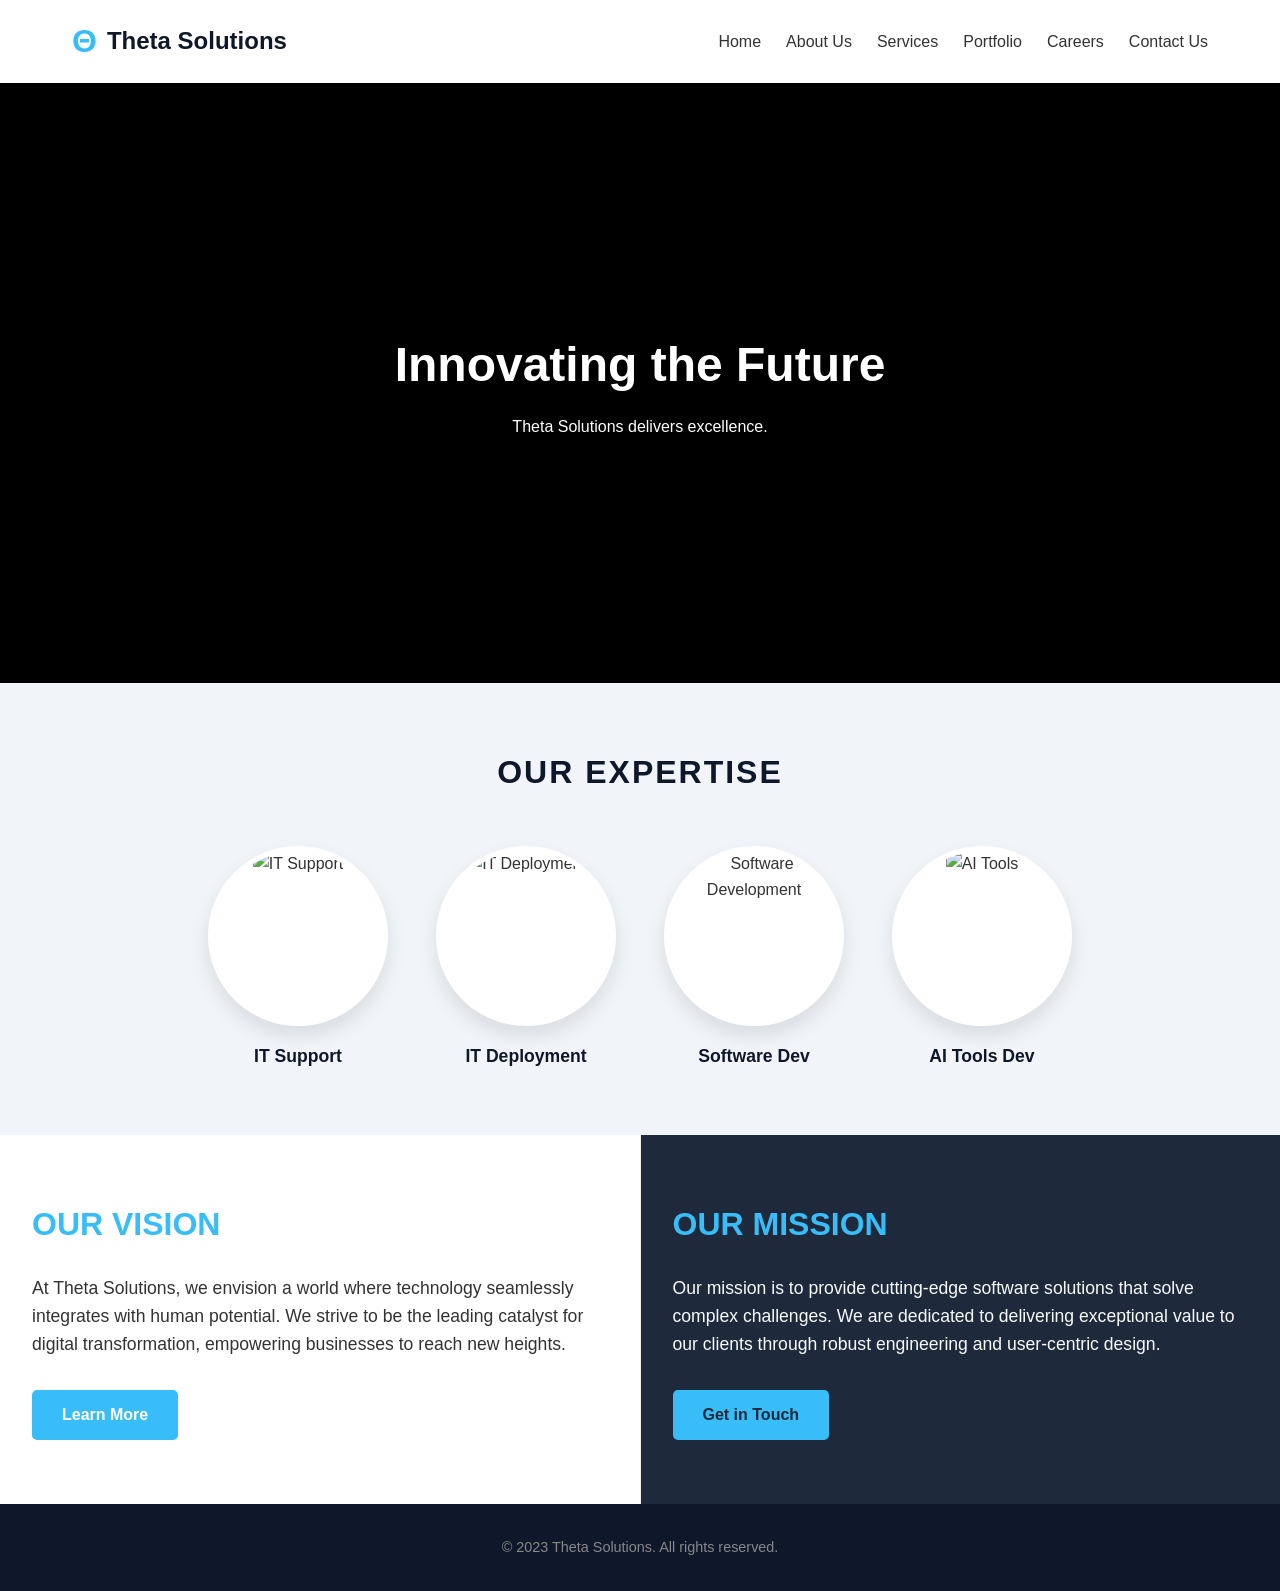
==== index.html @ bc85197d "Update index.html" ====
<!DOCTYPE html>
<html lang="en">
<head>
    <meta charset="UTF-8">
    <meta name="viewport" content="width=device-width, initial-scale=1.0">
    <title>Theta Solutions</title>
    <style>
        /* --- ALL STYLES ARE HERE --- */
        
        :root {
            --primary-color: #0f172a; /* Deep Navy */
            --accent-color: #38bdf8;  /* Cyan */
            --text-dark: #333333;
            --text-light: #f8fafc;
            --bg-light: #ffffff;
            --bg-dark: #1e293b;      /* Dark Background for Mission */
        }

        * { margin: 0; padding: 0; box-sizing: border-box; }

        body {
            font-family: 'Segoe UI', Tahoma, Geneva, Verdana, sans-serif;
            color: var(--text-dark);
            line-height: 1.6;
        }

        a { text-decoration: none; color: inherit; }
        ul { list-style: none; }

        /* --- HEADER --- */
        header {
            background-color: var(--bg-light);
            box-shadow: 0 2px 10px rgba(0,0,0,0.1);
            position: sticky;
            top: 0;
            z-index: 1000;
        }

        .header-container {
            max-width: 1200px;
            margin: 0 auto;
            padding: 1rem 2rem;
            display: flex;
            justify-content: space-between;
            align-items: center;
        }

        .brand-area {
            display: flex;
            align-items: center;
            gap: 10px;
        }

        .logo-icon {
            font-size: 2rem;
            color: var(--accent-color);
            font-weight: bold;
        }

        .company-name {
            font-size: 1.5rem;
            font-weight: 700;
            color: var(--primary-color);
        }

        nav ul { display: flex; gap: 25px; }
        nav a { font-size: 1rem; font-weight: 500; color: var(--text-dark); transition: color 0.3s; }
        nav a:hover { color: var(--accent-color); }

        /* --- SLIDER SECTION --- */
        .slider-container {
            position: relative;
            width: 100%;
            height: 600px;
            overflow: hidden;
            background-color: #000;
        }

        .slide {
            position: absolute;
            top: 0; left: 0;
            width: 100%; height: 100%;
            opacity: 0;
            transition: opacity 0.8s ease-in-out;
            background-size: cover;
            background-position: center;
        }

        .slide.active { opacity: 1; }

        .slide-overlay {
            position: absolute;
            top: 50%; left: 50%;
            transform: translate(-50%, -50%);
            text-align: center;
            color: white;
            text-shadow: 2px 2px 8px rgba(0,0,0,0.8);
            z-index: 10;
        }

        .slide-overlay h2 { font-size: 3rem; margin-bottom: 10px; }

        /* --- FOUR CIRCLES SECTION --- */
        .services-preview {
            background-color: #f1f5f9;
            padding: 4rem 2rem;
            text-align: center;
        }

        .services-preview h2 {
            font-size: 2rem;
            color: var(--primary-color);
            margin-bottom: 3rem;
            text-transform: uppercase;
            letter-spacing: 2px;
        }

        .circles-container {
            display: flex;
            justify-content: center;
            gap: 3rem;
            flex-wrap: wrap;
        }

        .circle-item {
            text-decoration: none;
            color: inherit;
            display: flex;
            flex-direction: column;
            align-items: center;
            transition: transform 0.3s ease;
        }

        .circle-item:hover { transform: translateY(-10px); }

        /* THE KEY TO CIRCLES: Border Radius 50% */
        .circle-visual {
            width: 180px;
            height: 180px;
            border-radius: 50%; /* Makes it a circle */
            overflow: hidden;    /* Hides square corners of image */
            background-color: #fff;
            box-shadow: 0 10px 20px rgba(0,0,0,0.1);
            margin-bottom: 1rem;
            border: 5px solid white;
            transition: border-color 0.3s;
        }

        .circle-item:hover .circle-visual {
            border-color: var(--accent-color);
        }

        .circle-visual img {
            width: 100%;
            height: 100%;
            object-fit: cover; /* Ensures image fills the circle nicely */
        }

        .circle-title {
            font-size: 1.1rem;
            font-weight: 700;
            color: var(--primary-color);
        }

        /* --- VISION & MISSION --- */
        .split-section { display: flex; flex-wrap: wrap; width: 100%; }

        .split-half {
            flex: 1;
            min-width: 350px;
            padding: 4rem 2rem;
            display: flex;
            flex-direction: column;
            justify-content: center;
        }

        .vision-section { 
            background-color: var(--bg-light); 
            color: var(--text-dark); 
            border-right: 1px solid #eee;
        }

        .mission-section { 
            background-color: var(--bg-dark); 
            color: var(--text-light); 
        }

        .section-title { 
            font-size: 2rem; 
            margin-bottom: 1.5rem; 
            color: var(--accent-color); 
            text-transform: uppercase; 
        }

        .section-content { 
            font-size: 1.1rem; 
            max-width: 600px; 
            margin-bottom: 2rem; 
        }

        .cta-button {
            display: inline-block; padding: 12px 30px;
            background-color: var(--accent-color); color: var(--bg-dark);
            font-weight: bold; border-radius: 5px; width: fit-content;
        }

        /* --- FOOTER --- */
        footer {
            background-color: #0f172a; color: #888;
            text-align: center; padding: 2rem;
            font-size: 0.9rem;
        }

        /* Mobile Fix */
        @media (max-width: 768px) {
            .header-container { flex-direction: column; gap: 1rem; }
            .slider-container { height: 400px; }
            .circles-container { gap: 2rem; }
            .circle-visual { width: 140px; height: 140px; }
        }
    </style>
</head>
<body>

    <!-- HEADER -->
    <header>
        <div class="header-container">
            <!-- Left: Name and Logo -->
            <div class="brand-area">
                <div class="logo-icon">Θ</div>
                <div class="company-name">Theta Solutions</div>
            </div>
            
            <!-- Menu -->
            <nav>
                <ul>
                    <li><a href="#">Home</a></li>
                    <li><a href="#">About Us</a></li>
                    <li><a href="#">Services</a></li>
                    <li><a href="#">Portfolio</a></li>
                    <li><a href="#">Careers</a></li>
                    <li><a href="#">Contact Us</a></li>
                </ul>
            </nav>
        </div>
    </header>

    <!-- MAIN CONTENT -->
    <main>
        
        <!-- 1. SLIDER (5 Images) -->
        <section class="slider-container" id="home-slider">
            <div class="slide-overlay">
                <h2>Innovating the Future</h2>
                <p>Theta Solutions delivers excellence.</p>
            </div>

            <!-- Slides -->
            <div class="slide active" style="background-image: url('https://picsum.photos/seed/tech1/1920/1080');"></div>
            <div class="slide" style="background-image: url('https://picsum.photos/seed/tech2/1920/1080');"></div>
            <div class="slide" style="background-image: url('https://picsum.photos/seed/tech3/1920/1080');"></div>
            <div class="slide" style="background-image: url('https://picsum.photos/seed/tech4/1920/1080');"></div>
            <div class="slide" style="background-image: url('https://picsum.photos/seed/tech5/1920/1080');"></div>
        </section>

        <!-- 2. FOUR CIRCLES SECTION -->
        <section class="services-preview">
            <h2>Our Expertise</h2>
            
            <div class="circles-container">
                
                <!-- Circle 1 -->
                <a href="#" class="circle-item">
                    <div class="circle-visual">
                        <img src="https://picsum.photos/seed/support/300/300" alt="IT Support">
                    </div>
                    <div class="circle-title">IT Support</div>
                </a>

                <!-- Circle 2 -->
                <a href="#" class="circle-item">
                    <div class="circle-visual">
                        <img src="https://picsum.photos/seed/server/300/300" alt="IT Deployment">
                    </div>
                    <div class="circle-title">IT Deployment</div>
                </a>

                <!-- Circle 3 -->
                <a href="#" class="circle-item">
                    <div class="circle-visual">
                        <img src="https://picsum.photos/seed/code/300/300" alt="Software Development">
                    </div>
                    <div class="circle-title">Software Dev</div>
                </a>

                <!-- Circle 4 -->
                <a href="#" class="circle-item">
                    <div class="circle-visual">
                        <img src="https://picsum.photos/seed/ai/300/300" alt="AI Tools">
                    </div>
                    <div class="circle-title">AI Tools Dev</div>
                </a>

            </div>
        </section>

        <!-- 3. VISION AND MISSION -->
        <section class="split-section">
            
            <!-- Left: Vision -->
            <div class="split-half vision-section">
                <h2 class="section-title">Our Vision</h2>
                <div class="section-content">
                    <p>At Theta Solutions, we envision a world where technology seamlessly integrates with human potential. We strive to be the leading catalyst for digital transformation, empowering businesses to reach new heights.</p>
                </div>
                <a href="#" class="cta-button" style="color: #fff;">Learn More</a>
            </div>

            <!-- Right: Mission (Dark) -->
            <div class="split-half mission-section">
                <h2 class="section-title">Our Mission</h2>
                <div class="section-content">
                    <p>Our mission is to provide cutting-edge software solutions that solve complex challenges. We are dedicated to delivering exceptional value to our clients through robust engineering and user-centric design.</p>
                </div>
                <a href="#" class="cta-button">Get in Touch</a>
            </div>

        </section>

    </main>

    <!-- FOOTER -->
    <footer>
        <p>&copy; 2023 Theta Solutions. All rights reserved.</p>
    </footer>

    <!-- JAVASCRIPT FOR SLIDER -->
    <script>
        document.addEventListener('DOMContentLoaded', function() {
            const slides = document.querySelectorAll('.slide');
            let currentSlide = 0;
            
            // Change every 2 seconds (2000 milliseconds)
            const slideInterval = 2000; 

            function nextSlide() {
                // Remove active class
                slides[currentSlide].classList.remove('active');
                
                // Go to next slide
                currentSlide = (currentSlide + 1) % slides.length;
                
                // Add active class
                slides[currentSlide].classList.add('active');
            }

            // Start the loop
            setInterval(nextSlide, slideInterval);
        });
    </script>

</body>
</html>
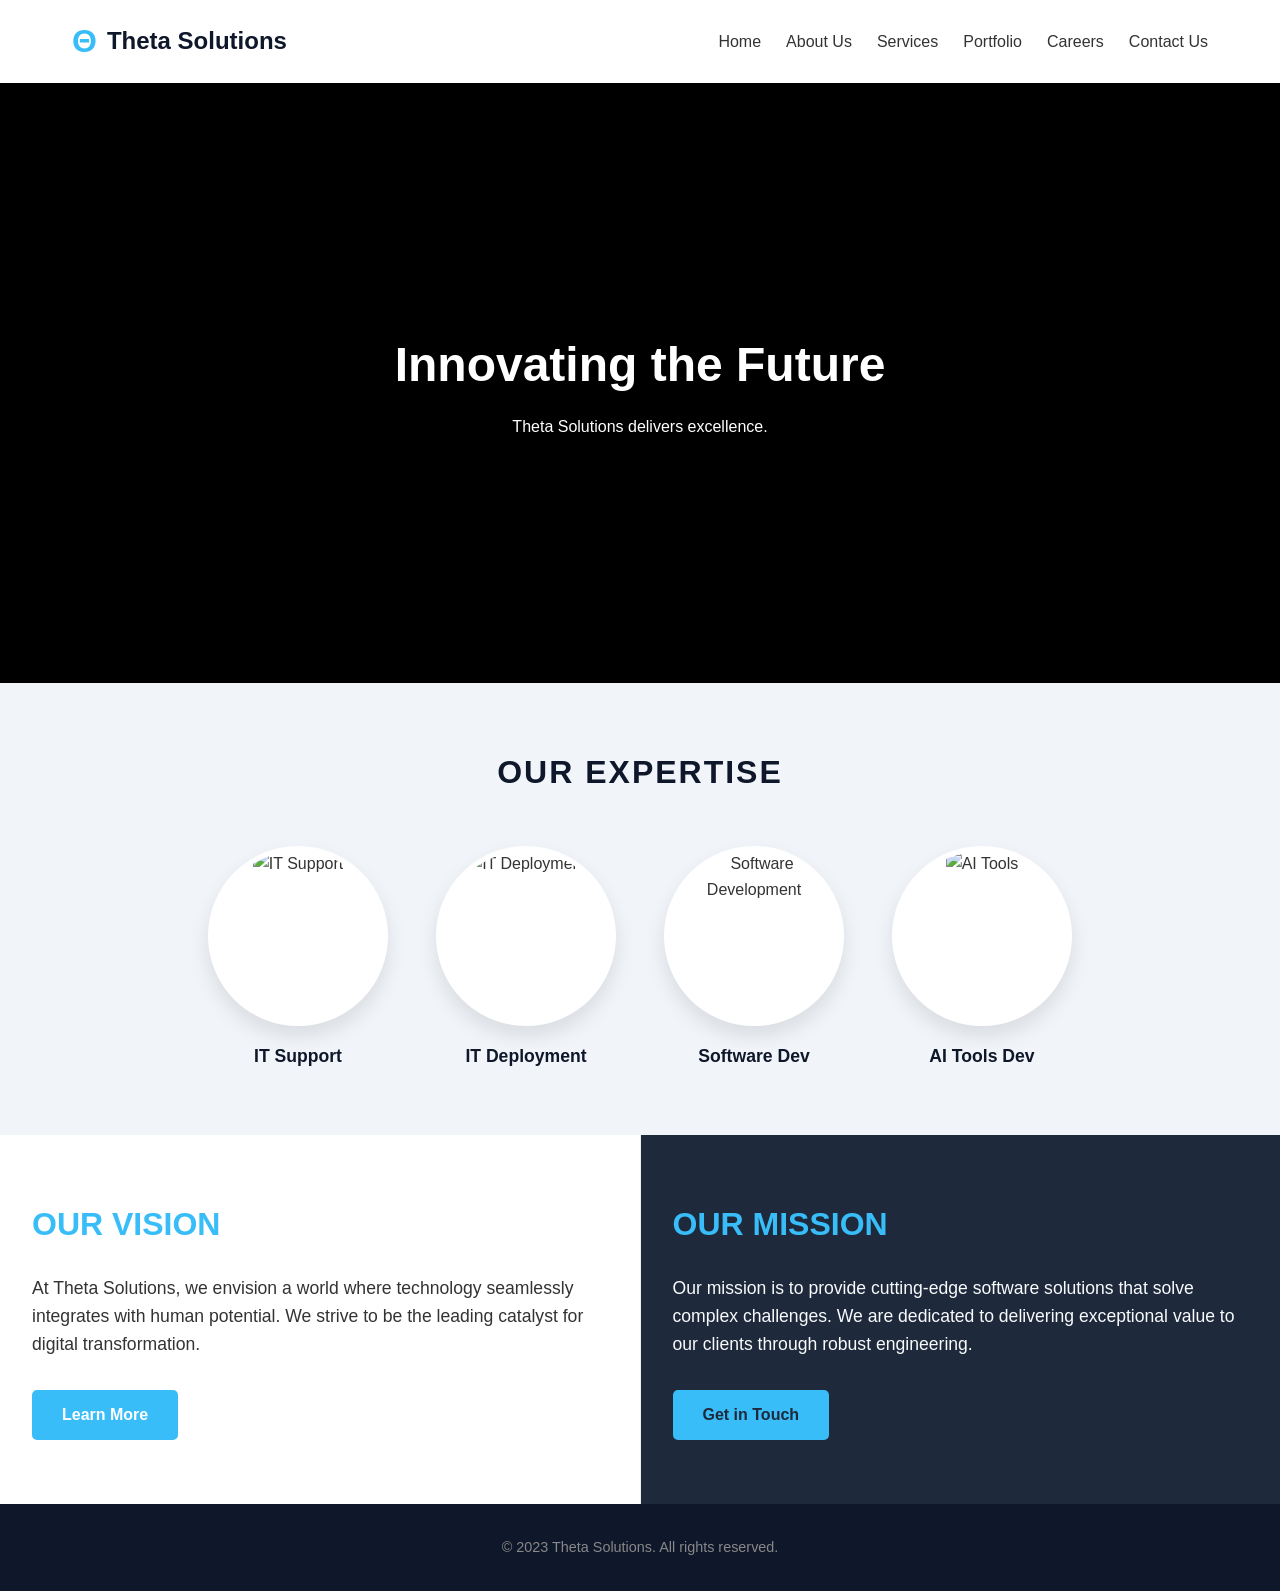
==== commit a969475c: "Refactor HTML structure and link external CSS/JS" ====
--- a/index.html
+++ b/index.html
@@ -4,234 +4,20 @@
     <meta charset="UTF-8">
     <meta name="viewport" content="width=device-width, initial-scale=1.0">
     <title>Theta Solutions</title>
-    <style>
-        /* --- ALL STYLES ARE HERE --- */
-        
-        :root {
-            --primary-color: #0f172a; /* Deep Navy */
-            --accent-color: #38bdf8;  /* Cyan */
-            --text-dark: #333333;
-            --text-light: #f8fafc;
-            --bg-light: #ffffff;
-            --bg-dark: #1e293b;      /* Dark Background for Mission */
-        }
-
-        * { margin: 0; padding: 0; box-sizing: border-box; }
-
-        body {
-            font-family: 'Segoe UI', Tahoma, Geneva, Verdana, sans-serif;
-            color: var(--text-dark);
-            line-height: 1.6;
-        }
-
-        a { text-decoration: none; color: inherit; }
-        ul { list-style: none; }
-
-        /* --- HEADER --- */
-        header {
-            background-color: var(--bg-light);
-            box-shadow: 0 2px 10px rgba(0,0,0,0.1);
-            position: sticky;
-            top: 0;
-            z-index: 1000;
-        }
-
-        .header-container {
-            max-width: 1200px;
-            margin: 0 auto;
-            padding: 1rem 2rem;
-            display: flex;
-            justify-content: space-between;
-            align-items: center;
-        }
-
-        .brand-area {
-            display: flex;
-            align-items: center;
-            gap: 10px;
-        }
-
-        .logo-icon {
-            font-size: 2rem;
-            color: var(--accent-color);
-            font-weight: bold;
-        }
-
-        .company-name {
-            font-size: 1.5rem;
-            font-weight: 700;
-            color: var(--primary-color);
-        }
-
-        nav ul { display: flex; gap: 25px; }
-        nav a { font-size: 1rem; font-weight: 500; color: var(--text-dark); transition: color 0.3s; }
-        nav a:hover { color: var(--accent-color); }
-
-        /* --- SLIDER SECTION --- */
-        .slider-container {
-            position: relative;
-            width: 100%;
-            height: 600px;
-            overflow: hidden;
-            background-color: #000;
-        }
-
-        .slide {
-            position: absolute;
-            top: 0; left: 0;
-            width: 100%; height: 100%;
-            opacity: 0;
-            transition: opacity 0.8s ease-in-out;
-            background-size: cover;
-            background-position: center;
-        }
-
-        .slide.active { opacity: 1; }
-
-        .slide-overlay {
-            position: absolute;
-            top: 50%; left: 50%;
-            transform: translate(-50%, -50%);
-            text-align: center;
-            color: white;
-            text-shadow: 2px 2px 8px rgba(0,0,0,0.8);
-            z-index: 10;
-        }
-
-        .slide-overlay h2 { font-size: 3rem; margin-bottom: 10px; }
-
-        /* --- FOUR CIRCLES SECTION --- */
-        .services-preview {
-            background-color: #f1f5f9;
-            padding: 4rem 2rem;
-            text-align: center;
-        }
-
-        .services-preview h2 {
-            font-size: 2rem;
-            color: var(--primary-color);
-            margin-bottom: 3rem;
-            text-transform: uppercase;
-            letter-spacing: 2px;
-        }
-
-        .circles-container {
-            display: flex;
-            justify-content: center;
-            gap: 3rem;
-            flex-wrap: wrap;
-        }
-
-        .circle-item {
-            text-decoration: none;
-            color: inherit;
-            display: flex;
-            flex-direction: column;
-            align-items: center;
-            transition: transform 0.3s ease;
-        }
-
-        .circle-item:hover { transform: translateY(-10px); }
-
-        /* THE KEY TO CIRCLES: Border Radius 50% */
-        .circle-visual {
-            width: 180px;
-            height: 180px;
-            border-radius: 50%; /* Makes it a circle */
-            overflow: hidden;    /* Hides square corners of image */
-            background-color: #fff;
-            box-shadow: 0 10px 20px rgba(0,0,0,0.1);
-            margin-bottom: 1rem;
-            border: 5px solid white;
-            transition: border-color 0.3s;
-        }
-
-        .circle-item:hover .circle-visual {
-            border-color: var(--accent-color);
-        }
-
-        .circle-visual img {
-            width: 100%;
-            height: 100%;
-            object-fit: cover; /* Ensures image fills the circle nicely */
-        }
-
-        .circle-title {
-            font-size: 1.1rem;
-            font-weight: 700;
-            color: var(--primary-color);
-        }
-
-        /* --- VISION & MISSION --- */
-        .split-section { display: flex; flex-wrap: wrap; width: 100%; }
-
-        .split-half {
-            flex: 1;
-            min-width: 350px;
-            padding: 4rem 2rem;
-            display: flex;
-            flex-direction: column;
-            justify-content: center;
-        }
-
-        .vision-section { 
-            background-color: var(--bg-light); 
-            color: var(--text-dark); 
-            border-right: 1px solid #eee;
-        }
-
-        .mission-section { 
-            background-color: var(--bg-dark); 
-            color: var(--text-light); 
-        }
-
-        .section-title { 
-            font-size: 2rem; 
-            margin-bottom: 1.5rem; 
-            color: var(--accent-color); 
-            text-transform: uppercase; 
-        }
-
-        .section-content { 
-            font-size: 1.1rem; 
-            max-width: 600px; 
-            margin-bottom: 2rem; 
-        }
-
-        .cta-button {
-            display: inline-block; padding: 12px 30px;
-            background-color: var(--accent-color); color: var(--bg-dark);
-            font-weight: bold; border-radius: 5px; width: fit-content;
-        }
-
-        /* --- FOOTER --- */
-        footer {
-            background-color: #0f172a; color: #888;
-            text-align: center; padding: 2rem;
-            font-size: 0.9rem;
-        }
-
-        /* Mobile Fix */
-        @media (max-width: 768px) {
-            .header-container { flex-direction: column; gap: 1rem; }
-            .slider-container { height: 400px; }
-            .circles-container { gap: 2rem; }
-            .circle-visual { width: 140px; height: 140px; }
-        }
-    </style>
+    
+    <!-- THIS LINKS TO YOUR MASTER CSS -->
+    <link rel="stylesheet" href="css/style.css">
 </head>
 <body>
 
     <!-- HEADER -->
     <header>
         <div class="header-container">
-            <!-- Left: Name and Logo -->
             <div class="brand-area">
                 <div class="logo-icon">Θ</div>
                 <div class="company-name">Theta Solutions</div>
             </div>
             
-            <!-- Menu -->
             <nav>
                 <ul>
                     <li><a href="#">Home</a></li>
@@ -248,14 +34,13 @@
     <!-- MAIN CONTENT -->
     <main>
         
-        <!-- 1. SLIDER (5 Images) -->
+        <!-- 1. SLIDER -->
         <section class="slider-container" id="home-slider">
             <div class="slide-overlay">
                 <h2>Innovating the Future</h2>
                 <p>Theta Solutions delivers excellence.</p>
             </div>
 
-            <!-- Slides -->
             <div class="slide active" style="background-image: url('https://picsum.photos/seed/tech1/1920/1080');"></div>
             <div class="slide" style="background-image: url('https://picsum.photos/seed/tech2/1920/1080');"></div>
             <div class="slide" style="background-image: url('https://picsum.photos/seed/tech3/1920/1080');"></div>
@@ -263,13 +48,12 @@
             <div class="slide" style="background-image: url('https://picsum.photos/seed/tech5/1920/1080');"></div>
         </section>
 
-        <!-- 2. FOUR CIRCLES SECTION -->
+        <!-- 2. FOUR CIRCLES -->
         <section class="services-preview">
             <h2>Our Expertise</h2>
             
             <div class="circles-container">
                 
-                <!-- Circle 1 -->
                 <a href="#" class="circle-item">
                     <div class="circle-visual">
                         <img src="https://picsum.photos/seed/support/300/300" alt="IT Support">
@@ -277,7 +61,6 @@
                     <div class="circle-title">IT Support</div>
                 </a>
 
-                <!-- Circle 2 -->
                 <a href="#" class="circle-item">
                     <div class="circle-visual">
                         <img src="https://picsum.photos/seed/server/300/300" alt="IT Deployment">
@@ -285,7 +68,6 @@
                     <div class="circle-title">IT Deployment</div>
                 </a>
 
-                <!-- Circle 3 -->
                 <a href="#" class="circle-item">
                     <div class="circle-visual">
                         <img src="https://picsum.photos/seed/code/300/300" alt="Software Development">
@@ -293,7 +75,6 @@
                     <div class="circle-title">Software Dev</div>
                 </a>
 
-                <!-- Circle 4 -->
                 <a href="#" class="circle-item">
                     <div class="circle-visual">
                         <img src="https://picsum.photos/seed/ai/300/300" alt="AI Tools">
@@ -307,20 +88,18 @@
         <!-- 3. VISION AND MISSION -->
         <section class="split-section">
             
-            <!-- Left: Vision -->
             <div class="split-half vision-section">
                 <h2 class="section-title">Our Vision</h2>
                 <div class="section-content">
-                    <p>At Theta Solutions, we envision a world where technology seamlessly integrates with human potential. We strive to be the leading catalyst for digital transformation, empowering businesses to reach new heights.</p>
+                    <p>At Theta Solutions, we envision a world where technology seamlessly integrates with human potential. We strive to be the leading catalyst for digital transformation.</p>
                 </div>
                 <a href="#" class="cta-button" style="color: #fff;">Learn More</a>
             </div>
 
-            <!-- Right: Mission (Dark) -->
             <div class="split-half mission-section">
                 <h2 class="section-title">Our Mission</h2>
                 <div class="section-content">
-                    <p>Our mission is to provide cutting-edge software solutions that solve complex challenges. We are dedicated to delivering exceptional value to our clients through robust engineering and user-centric design.</p>
+                    <p>Our mission is to provide cutting-edge software solutions that solve complex challenges. We are dedicated to delivering exceptional value to our clients through robust engineering.</p>
                 </div>
                 <a href="#" class="cta-button">Get in Touch</a>
             </div>
@@ -334,30 +113,8 @@
         <p>&copy; 2023 Theta Solutions. All rights reserved.</p>
     </footer>
 
-    <!-- JAVASCRIPT FOR SLIDER -->
-    <script>
-        document.addEventListener('DOMContentLoaded', function() {
-            const slides = document.querySelectorAll('.slide');
-            let currentSlide = 0;
-            
-            // Change every 2 seconds (2000 milliseconds)
-            const slideInterval = 2000; 
-
-            function nextSlide() {
-                // Remove active class
-                slides[currentSlide].classList.remove('active');
-                
-                // Go to next slide
-                currentSlide = (currentSlide + 1) % slides.length;
-                
-                // Add active class
-                slides[currentSlide].classList.add('active');
-            }
-
-            // Start the loop
-            setInterval(nextSlide, slideInterval);
-        });
-    </script>
+    <!-- THIS LINKS TO YOUR MASTER JS -->
+    <script src="js/main.js"></script>
 
 </body>
 </html>
--- a/css/style.css
+++ b/css/style.css
@@ -0,0 +1,208 @@
+/* --- css/style.css --- */
+
+:root {
+    --primary-color: #0f172a;
+    --accent-color: #38bdf8;
+    --text-dark: #333333;
+    --text-light: #f8fafc;
+    --bg-light: #ffffff;
+    --bg-dark: #1e293b;
+}
+
+* { margin: 0; padding: 0; box-sizing: border-box; }
+
+body {
+    font-family: 'Segoe UI', Tahoma, Geneva, Verdana, sans-serif;
+    color: var(--text-dark);
+    line-height: 1.6;
+}
+
+a { text-decoration: none; color: inherit; transition: color 0.3s; }
+ul { list-style: none; }
+
+/* --- HEADER --- */
+header {
+    background-color: var(--bg-light);
+    box-shadow: 0 2px 10px rgba(0,0,0,0.1);
+    position: sticky;
+    top: 0;
+    z-index: 1000;
+}
+
+.header-container {
+    max-width: 1200px;
+    margin: 0 auto;
+    padding: 1rem 2rem;
+    display: flex;
+    justify-content: space-between;
+    align-items: center;
+}
+
+.brand-area {
+    display: flex;
+    align-items: center;
+    gap: 10px;
+}
+
+.logo-icon {
+    font-size: 2rem;
+    color: var(--accent-color);
+    font-weight: bold;
+}
+
+.company-name {
+    font-size: 1.5rem;
+    font-weight: 700;
+    color: var(--primary-color);
+}
+
+nav ul { display: flex; gap: 25px; }
+nav a { font-size: 1rem; font-weight: 500; color: var(--text-dark); }
+nav a:hover { color: var(--accent-color); }
+
+/* --- SLIDER --- */
+.slider-container {
+    position: relative;
+    width: 100%;
+    height: 600px;
+    overflow: hidden;
+    background-color: #000;
+}
+
+.slide {
+    position: absolute; top: 0; left: 0;
+    width: 100%; height: 100%;
+    opacity: 0;
+    transition: opacity 0.8s ease-in-out;
+    background-size: cover;
+    background-position: center;
+}
+
+.slide.active { opacity: 1; }
+
+.slide-overlay {
+    position: absolute;
+    top: 50%; left: 50%;
+    transform: translate(-50%, -50%);
+    text-align: center;
+    color: white;
+    text-shadow: 2px 2px 8px rgba(0,0,0,0.8);
+    z-index: 10;
+}
+
+.slide-overlay h2 { font-size: 3rem; margin-bottom: 10px; }
+
+/* --- FOUR CIRCLES --- */
+.services-preview {
+    background-color: #f1f5f9;
+    padding: 4rem 2rem;
+    text-align: center;
+}
+
+.services-preview h2 {
+    font-size: 2rem;
+    color: var(--primary-color);
+    margin-bottom: 3rem;
+    text-transform: uppercase;
+    letter-spacing: 2px;
+}
+
+.circles-container {
+    display: flex;
+    justify-content: center;
+    gap: 3rem;
+    flex-wrap: wrap;
+}
+
+.circle-item {
+    text-decoration: none;
+    color: inherit;
+    display: flex;
+    flex-direction: column;
+    align-items: center;
+    transition: transform 0.3s ease;
+}
+
+.circle-item:hover { transform: translateY(-10px); }
+
+/* THIS MAKES THEM CIRCLES */
+.circle-visual {
+    width: 180px;
+    height: 180px;
+    border-radius: 50%;
+    overflow: hidden;
+    background-color: #fff;
+    box-shadow: 0 10px 20px rgba(0,0,0,0.1);
+    margin-bottom: 1rem;
+    border: 5px solid white;
+    transition: border-color 0.3s;
+}
+
+.circle-item:hover .circle-visual { border-color: var(--accent-color); }
+
+.circle-visual img {
+    width: 100%; height: 100%;
+    object-fit: cover;
+}
+
+.circle-title {
+    font-size: 1.1rem;
+    font-weight: 700;
+    color: var(--primary-color);
+}
+
+/* --- VISION & MISSION --- */
+.split-section { display: flex; flex-wrap: wrap; width: 100%; }
+
+.split-half {
+    flex: 1;
+    min-width: 350px;
+    padding: 4rem 2rem;
+    display: flex;
+    flex-direction: column;
+    justify-content: center;
+}
+
+.vision-section { 
+    background-color: var(--bg-light); 
+    color: var(--text-dark); 
+    border-right: 1px solid #eee; 
+}
+
+.mission-section { 
+    background-color: var(--bg-dark); 
+    color: var(--text-light); 
+}
+
+.section-title { 
+    font-size: 2rem; 
+    margin-bottom: 1.5rem; 
+    color: var(--accent-color); 
+    text-transform: uppercase; 
+}
+
+.section-content { 
+    font-size: 1.1rem; 
+    max-width: 600px; 
+    margin-bottom: 2rem; 
+}
+
+.cta-button {
+    display: inline-block; padding: 12px 30px;
+    background-color: var(--accent-color); color: var(--bg-dark);
+    font-weight: bold; border-radius: 5px; width: fit-content;
+}
+
+/* --- FOOTER --- */
+footer {
+    background-color: #0f172a; color: #888;
+    text-align: center; padding: 2rem;
+    font-size: 0.9rem;
+}
+
+@media (max-width: 768px) {
+    .header-container { flex-direction: column; gap: 1rem; }
+    .slider-container { height: 400px; }
+    .circles-container { gap: 2rem; }
+    .circle-visual { width: 140px; height: 140px; }
+}
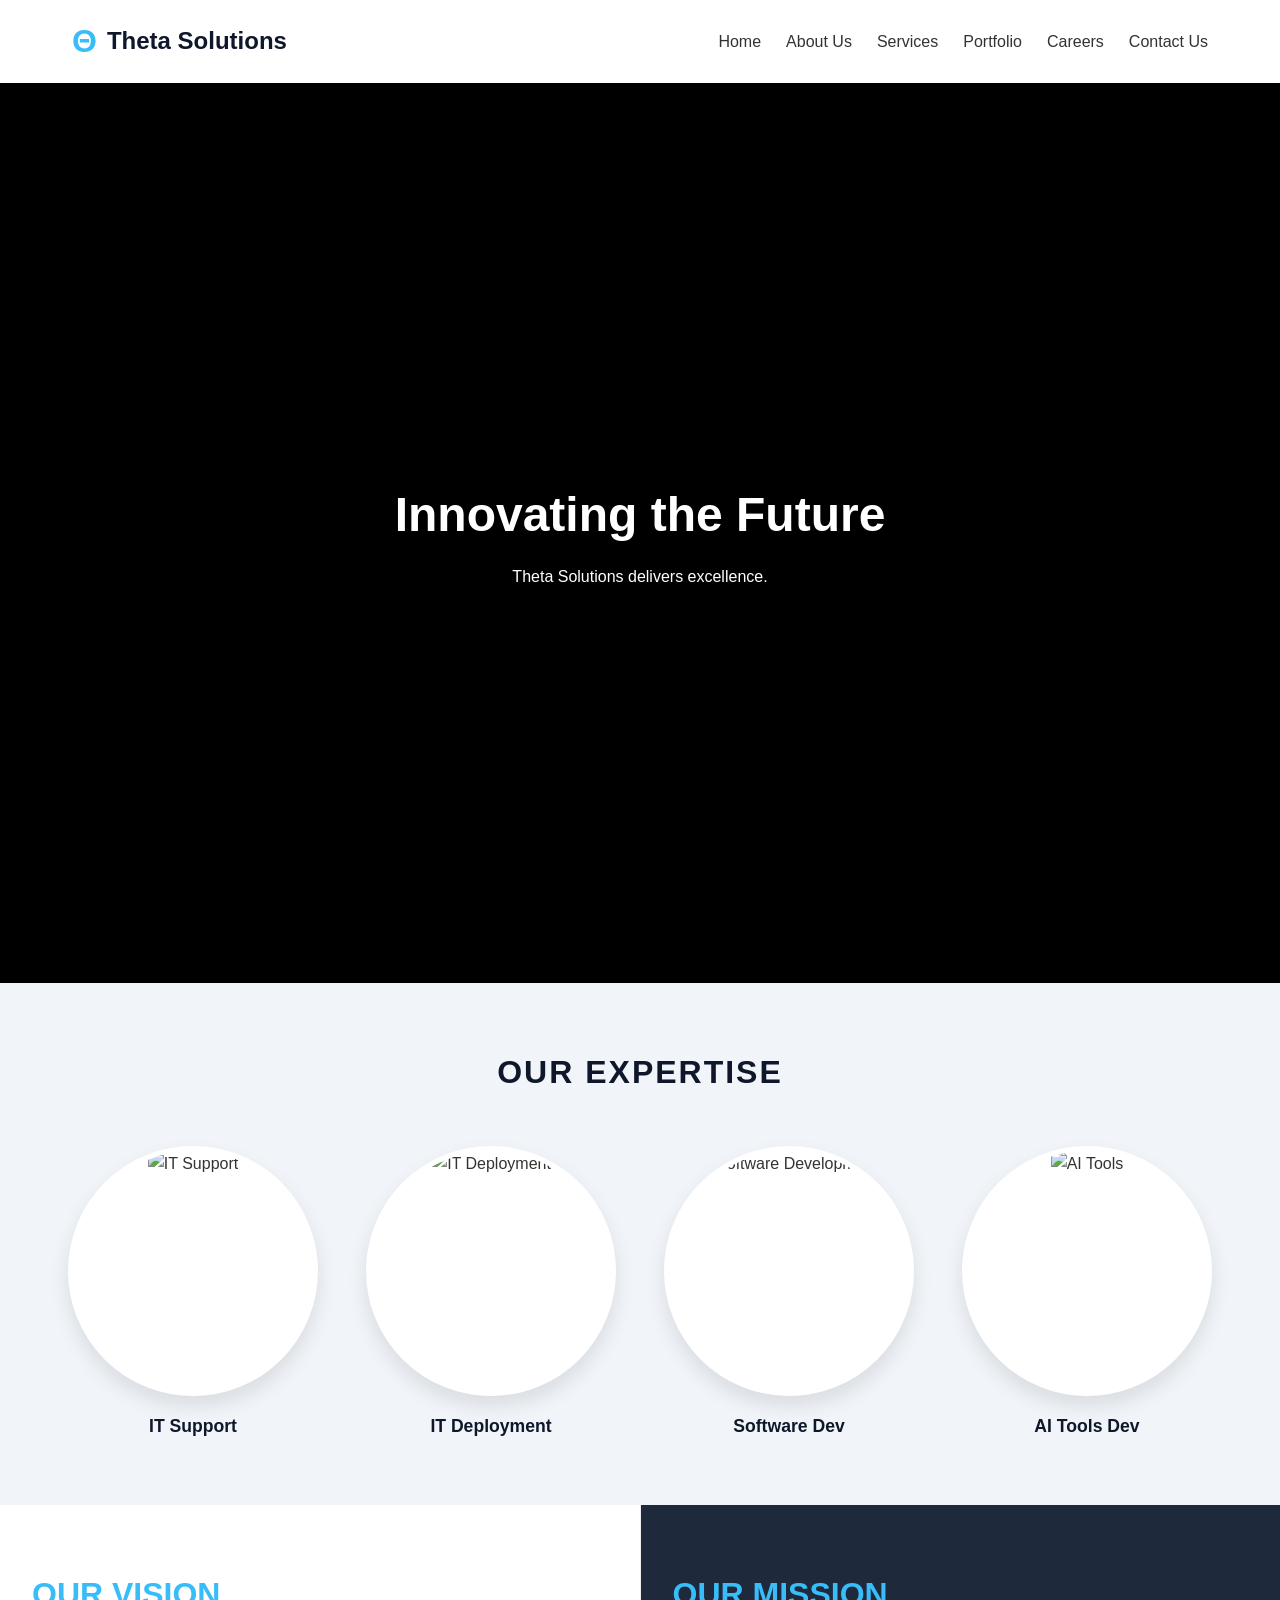
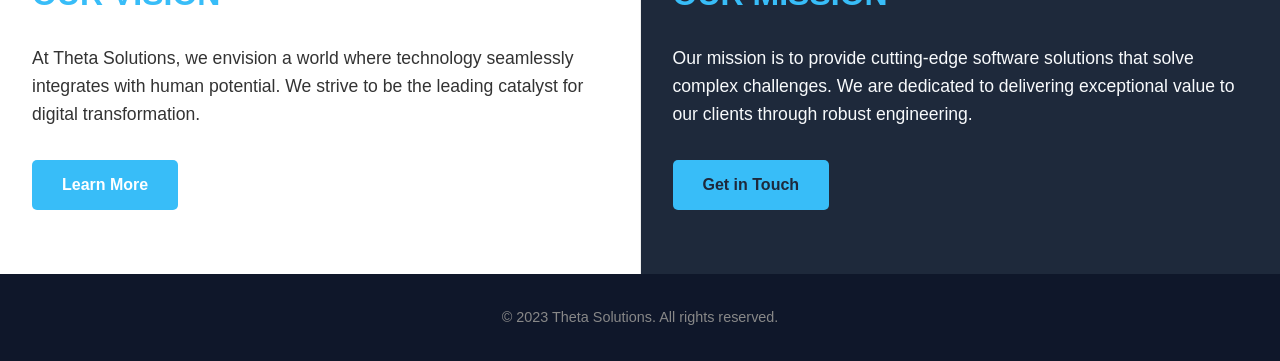
==== commit 01493f85: "Update About Us link to point to About-Us.html" ====
--- a/index.html
+++ b/index.html
@@ -21,7 +21,7 @@
             <nav>
                 <ul>
                     <li><a href="#">Home</a></li>
-                    <li><a href="#">About Us</a></li>
+                    <li><a href="About-Us.html">About Us</a></li>
                     <li><a href="#">Services</a></li>
                     <li><a href="#">Portfolio</a></li>
                     <li><a href="#">Careers</a></li>
--- a/css/style.css
+++ b/css/style.css
@@ -64,7 +64,7 @@
 .slider-container {
     position: relative;
     width: 100%;
-    height: 600px;
+    height: 900px;
     overflow: hidden;
     background-color: #000;
 }
@@ -127,8 +127,8 @@
 
 /* THIS MAKES THEM CIRCLES */
 .circle-visual {
-    width: 180px;
-    height: 180px;
+    width: 250px;
+    height: 250px;
     border-radius: 50%;
     overflow: hidden;
     background-color: #fff;
@@ -206,3 +206,170 @@
     .circles-container { gap: 2rem; }
     .circle-visual { width: 140px; height: 140px; }
 }
+
+/* --- ABOUT PAGE STYLES --- */
+
+/* Founders Grid */
+.founders-section {
+    padding: 4rem 2rem;
+    text-align: center;
+    background-color: #fff;
+}
+
+.founders-section h2 {
+    font-size: 2.5rem;
+    color: var(--primary-color);
+    margin-bottom: 3rem;
+    text-transform: uppercase;
+    letter-spacing: 2px;
+}
+
+.team-grid {
+    display: flex;
+    justify-content: center;
+    gap: 2rem;
+    flex-wrap: wrap;
+    position: relative; /* Important for z-index layering */
+    z-index: 1;
+}
+
+.team-card {
+    position: relative;
+    width: 200px;
+    cursor: pointer;
+    transition: all 0.5s cubic-bezier(0.25, 0.8, 0.25, 1);
+    z-index: 10;
+}
+
+/* Image Styling */
+.team-card img {
+    width: 100%;
+    height: 250px;
+    object-fit: cover;
+    border-radius: 10px;
+    box-shadow: 0 5px 15px rgba(0,0,0,0.2);
+    transition: all 0.5s ease;
+}
+
+/* Name Styling */
+.team-name {
+    margin-top: 10px;
+    font-weight: 700;
+    color: var(--primary-color);
+    font-size: 1.1rem;
+}
+
+/* --- HOVER EFFECT --- */
+.team-card:hover {
+    transform: translateY(-10px);
+}
+.team-card:hover img {
+    box-shadow: 0 15px 30px rgba(0,0,0,0.3);
+}
+
+/* --- ACTIVE / CLICKED STATE (The Expansion) --- */
+/* When a card has the class 'active' */
+.team-card.active {
+    position: fixed; /* Fixes it to the screen center */
+    top: 50%;
+    left: 50%;
+    transform: translate(-50%, -50%);
+    width: 400px; /* Expanded width */
+    z-index: 1000; /* Sits on top of everything */
+    pointer-events: none; /* Lets clicks pass through to the overlay */
+}
+
+.team-card.active img {
+    height: 400px; /* Expanded height */
+    box-shadow: 0 20px 50px rgba(0,0,0,0.5);
+}
+
+/* Hidden Profile Text (Reveals on click) */
+.profile-details {
+    max-height: 0;
+    overflow: hidden;
+    opacity: 0;
+    background: white;
+    padding: 0 20px;
+    transition: all 0.5s ease;
+    text-align: left;
+    border-radius: 0 0 10px 10px;
+    box-shadow: 0 10px 20px rgba(0,0,0,0.1);
+}
+
+.team-card.active .profile-details {
+    max-height: 200px;
+    opacity: 1;
+    padding: 20px;
+    margin-top: -5px; /* Connect to image */
+    pointer-events: auto; /* Allow selecting text inside */
+}
+
+.team-card.active .team-name {
+    display: none; /* Hide small name when expanded */
+}
+
+/* --- TRANSLUCENT BACKGROUND --- */
+/* An overlay that appears when someone is clicked */
+.founders-overlay {
+    position: fixed;
+    top: 0; left: 0;
+    width: 100%; height: 100%;
+    background-color: rgba(15, 23, 42, 0.85); /* Dark Navy with transparency */
+    z-index: 900;
+    opacity: 0;
+    pointer-events: none; /* Clicks go through when hidden */
+    transition: opacity 0.5s ease;
+}
+
+.founders-overlay.active {
+    opacity: 1;
+    pointer-events: auto; /* Catches clicks to close */
+}
+
+/* --- CORE MEMBERS SECTION --- */
+.core-members-section {
+    background-color: #f8fafc;
+    padding: 4rem 2rem;
+    text-align: center;
+    border-top: 1px solid #e2e8f0;
+}
+
+.core-members-section h2 {
+    font-size: 2rem;
+    color: var(--primary-color);
+    margin-bottom: 2rem;
+    text-transform: uppercase;
+}
+
+.core-grid {
+    display: flex;
+    justify-content: center;
+    gap: 4rem;
+    flex-wrap: wrap;
+}
+
+.core-card img {
+    width: 180px;
+    height: 180px;
+    border-radius: 50%; /* Circles for core members */
+    object-fit: cover;
+    border: 4px solid white;
+    box-shadow: 0 5px 15px rgba(0,0,0,0.1);
+    margin-bottom: 1rem;
+    transition: transform 0.3s;
+}
+
+.core-card:hover img {
+    transform: scale(1.1);
+}
+
+.core-name {
+    font-weight: 700;
+    color: var(--text-dark);
+}
+
+.core-role {
+    font-size: 0.9rem;
+    color: #64748b;
+}
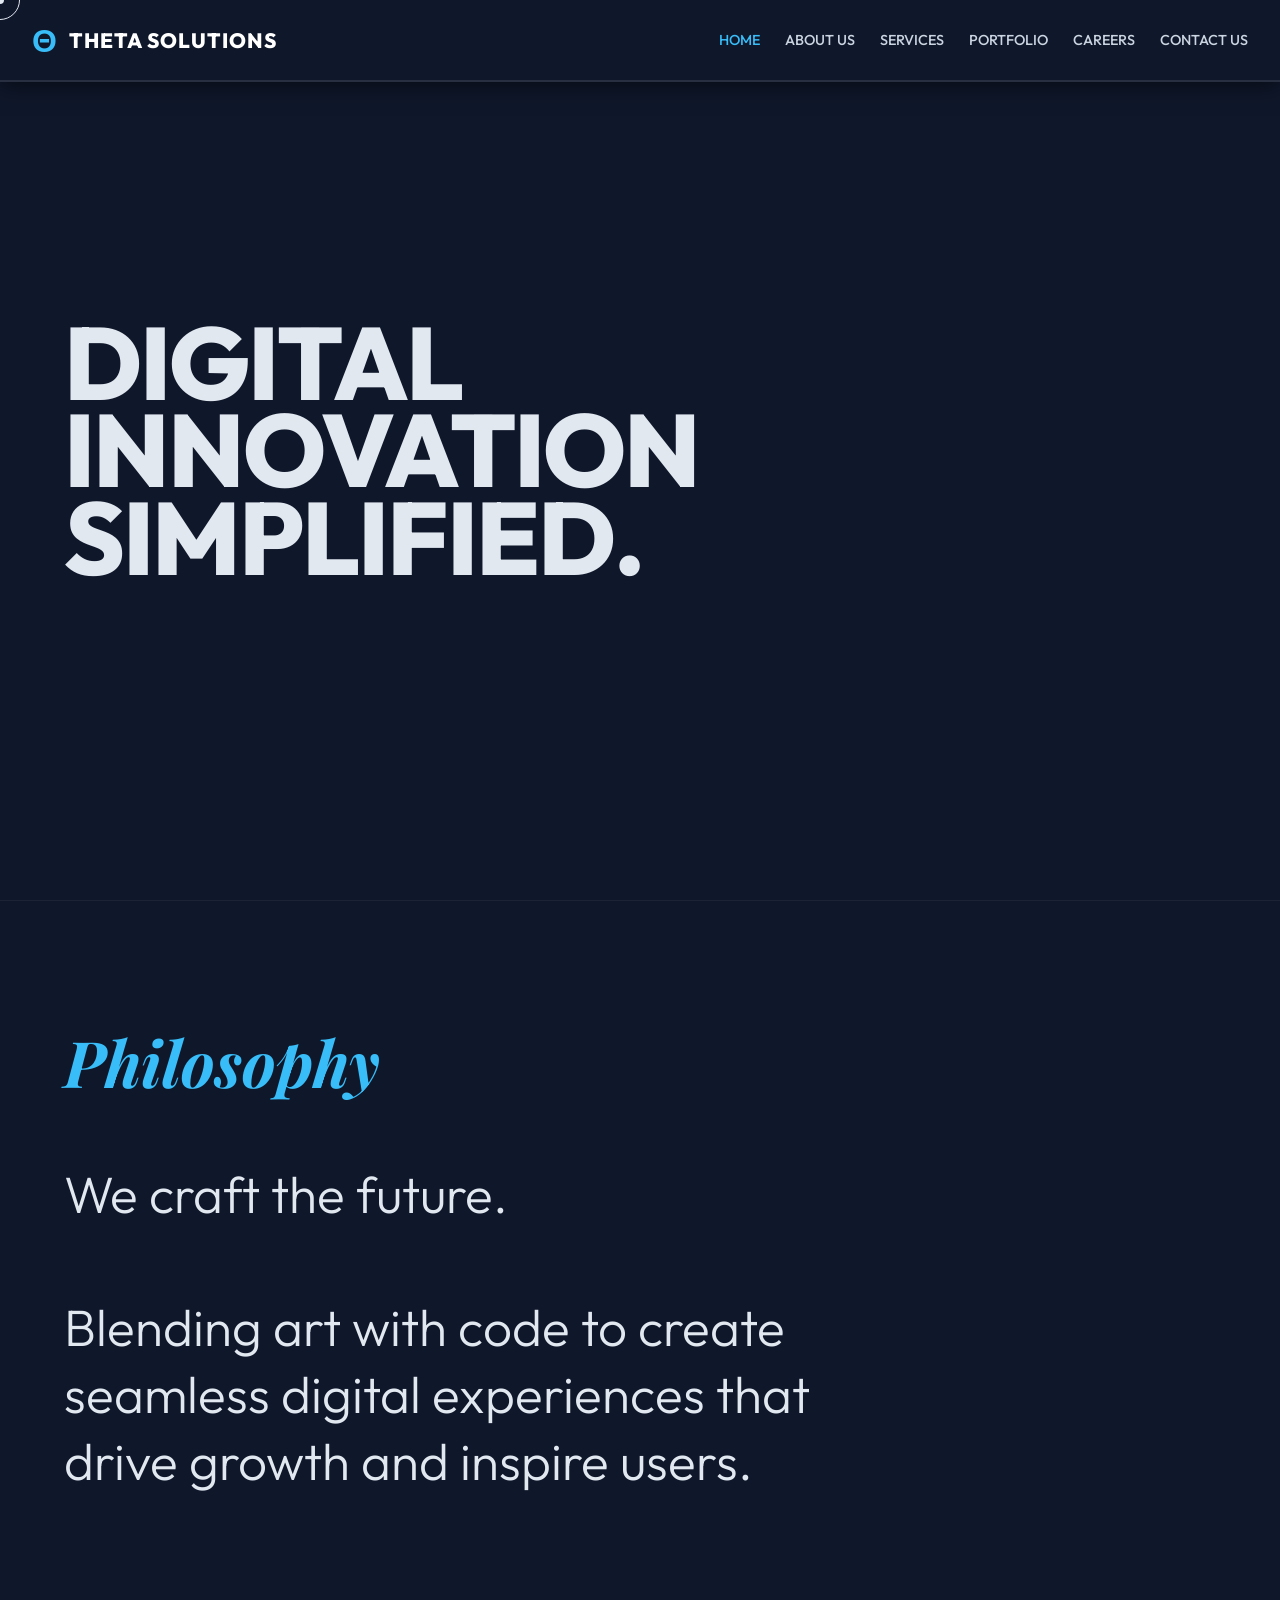
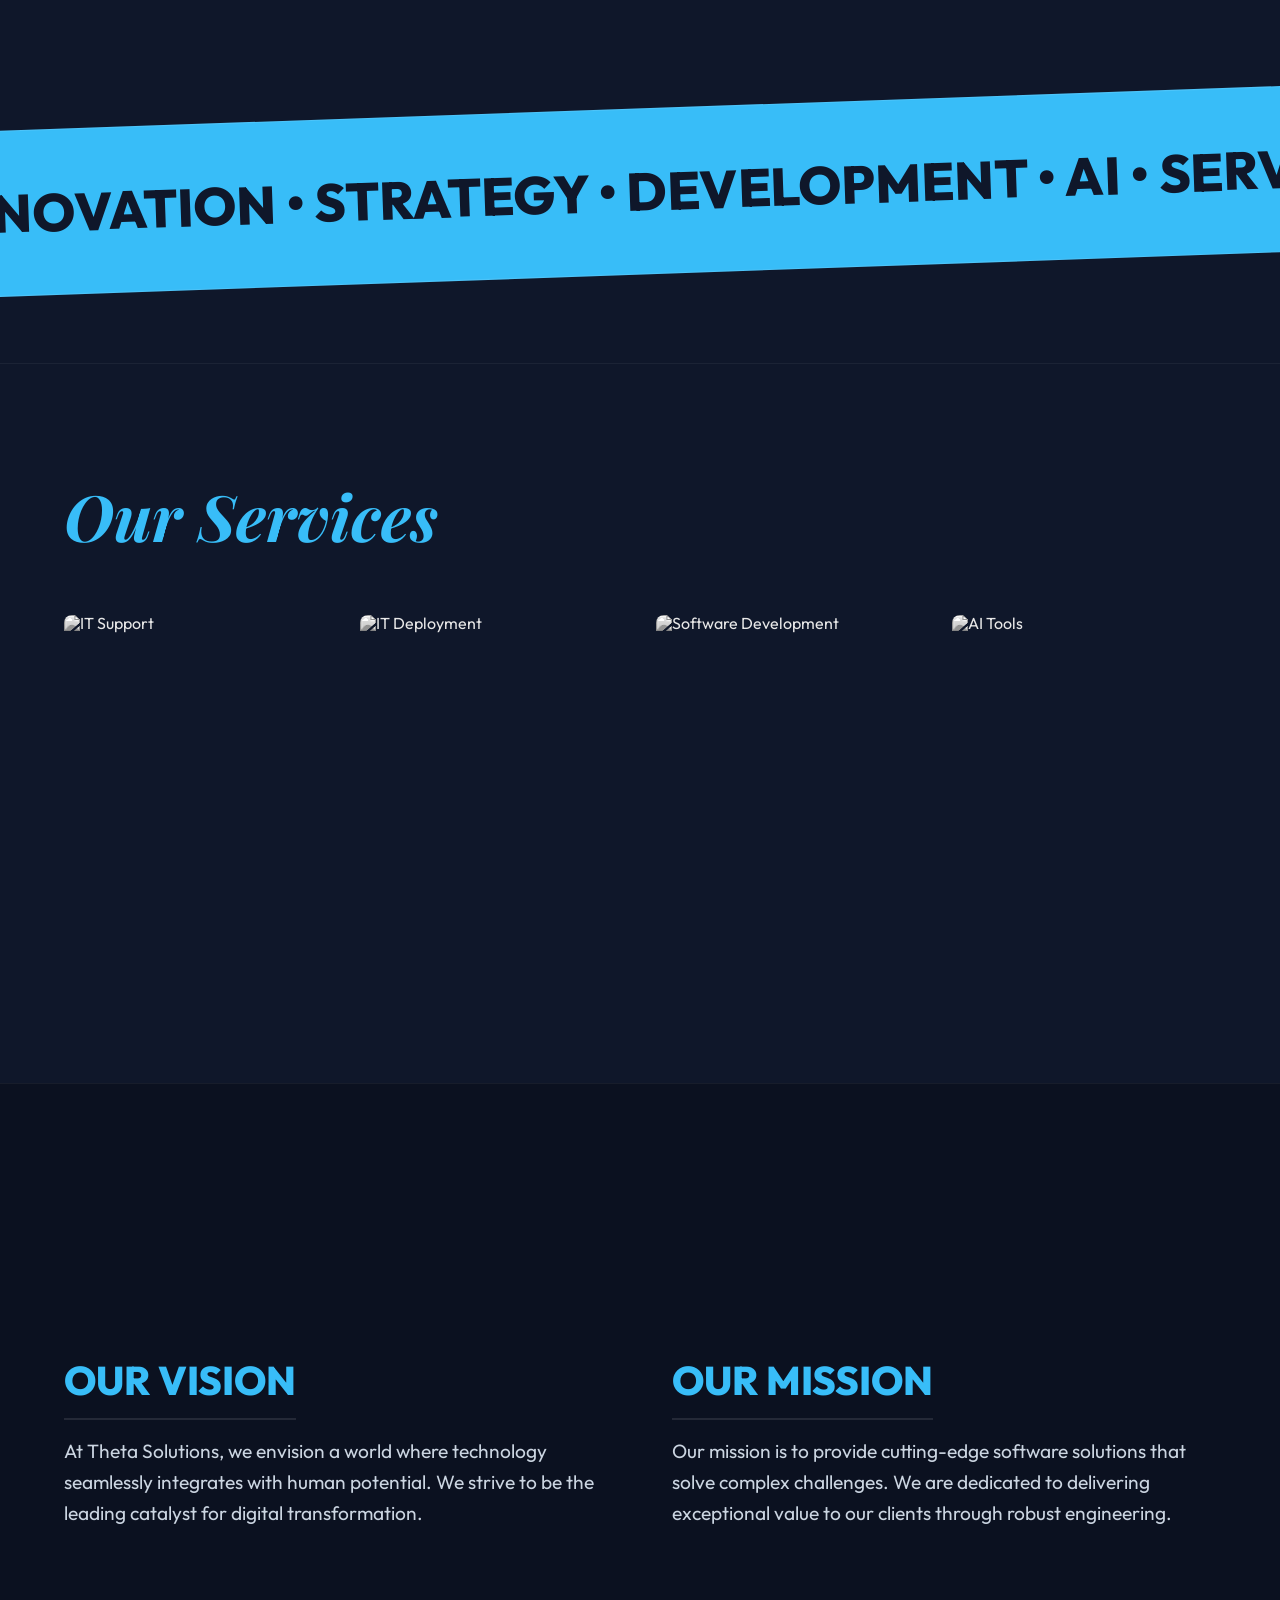
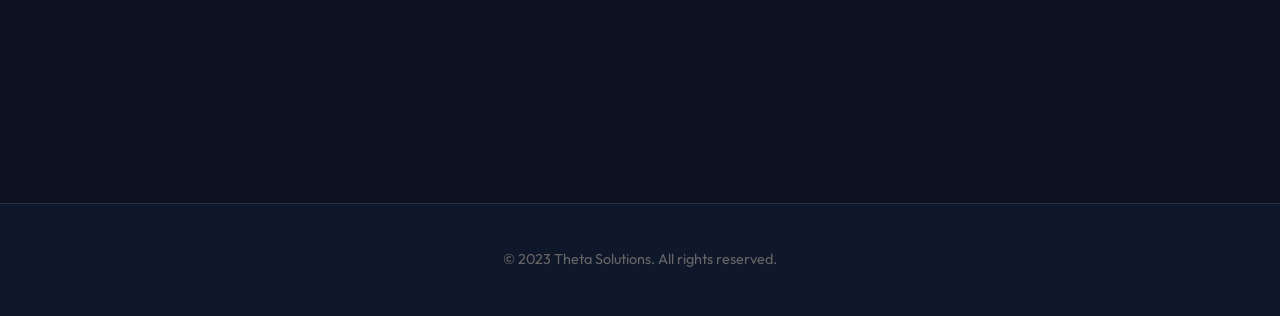
==== commit ee669f9d: "Update index.html" ====
--- a/index.html
+++ b/index.html
@@ -5,116 +5,356 @@
     <meta name="viewport" content="width=device-width, initial-scale=1.0">
     <title>Theta Solutions</title>
     
-    <!-- THIS LINKS TO YOUR MASTER CSS -->
-    <link rel="stylesheet" href="css/style.css">
+    <!-- Fonts -->
+    <link rel="preconnect" href="https://fonts.googleapis.com">
+    <link rel="preconnect" href="https://fonts.gstatic.com" crossorigin>
+    <link href="https://fonts.googleapis.com/css2?family=Outfit:wght@300;500;800&family=Playfair+Display:ital,wght@1,400;1,700&display=swap" rel="stylesheet">
+
+    <style>
+        /* --- RESET & VARS --- */
+        :root {
+            --bg-color: #0f172a;
+            --bg-secondary: #1e293b;
+            --text-color: #e2e8f0;
+            --accent-color: #38bdf8;
+            --font-main: 'Outfit', sans-serif;
+            --font-serif: 'Playfair Display', serif;
+        }
+
+        html, body {
+            margin: 0; padding: 0; box-sizing: border-box;
+            position: relative; width: 100%;
+            background-color: var(--bg-color);
+            color: var(--text-color);
+            font-family: var(--font-main);
+            overflow-x: hidden; /* Hide horizontal scroll */
+            line-height: 1.1;
+        }
+
+        * { margin: 0; padding: 0; box-sizing: border-box; cursor: none; }
+
+        /* --- GRAIN OVERLAY --- */
+        .noise-overlay {
+            position: fixed;
+            top: 0; left: 0; width: 100%; height: 100%;
+            pointer-events: none;
+            z-index: 9998; /* Kept below header */
+            opacity: 0.05;
+            background-image: url("data:image/svg+xml,%3Csvg viewBox='0 0 200 200' xmlns='http://www.w3.org/2000/svg'%3E%3Cfilter id='noiseFilter'%3E%3CfeTurbulence type='fractalNoise' baseFrequency='0.65' numOctaves='3' stitchTiles='stitch'/%3E%3Cfilter%3E%3Crect width='100%25' height='100%25' filter='url(%23noiseFilter)'/%3E%3C/svg%3E");
+        }
+
+        /* --- CUSTOM CURSOR --- */
+        .cursor-dot, .cursor-outline {
+            position: fixed; top: 0; left: 0;
+            transform: translate(-50%, -50%);
+            border-radius: 50%; z-index: 10000; pointer-events: none;
+        }
+        .cursor-dot { width: 8px; height: 8px; background-color: var(--text-color); }
+        .cursor-outline { width: 40px; height: 40px; border: 1px solid var(--text-color); transition: width 0.2s, height 0.2s, background-color 0.2s; }
+        a:hover ~ .cursor-outline, button:hover ~ .cursor-outline, .service-card:hover ~ .cursor-outline {
+            width: 60px; height: 60px; background-color: rgba(255, 255, 255, 0.1); border-color: transparent;
+        }
+
+        /* --- HEADER --- */
+        .main-header {
+            position: fixed;
+            top: 0; left: 0; width: 100%;
+            padding: 1.5rem 2rem;
+            display: flex; justify-content: space-between; align-items: center;
+            z-index: 9999; 
+            background-color: #0f172a; 
+            border-bottom: 2px solid rgba(255,255,255,0.1);
+            box-shadow: 0 4px 20px rgba(0,0,0,0.5);
+        }
+
+        .brand-area { display: flex; align-items: center; gap: 12px; z-index: 10001; }
+        .logo-icon { font-size: 2rem; color: var(--accent-color); font-weight: bold; line-height: 1; }
+        .company-name { font-size: 1.3rem; font-weight: 800; color: white; letter-spacing: 1px; text-transform: uppercase; }
+        nav { z-index: 10001; }
+        nav ul { display: flex; gap: 25px; list-style: none; }
+        nav a { font-size: 0.9rem; font-weight: 500; color: #cbd5e1; text-transform: uppercase; text-decoration: none; transition: color 0.3s; position: relative; }
+        nav a:hover { color: var(--accent-color); }
+        nav a::after { content: ''; position: absolute; width: 0; height: 2px; bottom: -5px; left: 0; background-color: var(--accent-color); transition: width 0.3s ease; }
+        nav a:hover::after { width: 100%; }
+
+        /* --- HERO SECTION --- */
+        .hero {
+            height: 100vh;
+            display: flex; flex-direction: column; justify-content: center;
+            padding: 0 5vw; position: relative; overflow: hidden;
+        }
+
+        .hero-slider { position: absolute; top: 0; left: 0; width: 100%; height: 100%; z-index: 0; }
+        
+        .hero-slide {
+            position: absolute; top: 0; left: 0; width: 100%; height: 100%;
+            object-fit: cover; opacity: 0; transition: opacity 1s ease-in-out; filter: brightness(0.4);
+        }
+        .hero-slide.active { opacity: 1; }
+
+        h1 {
+            font-size: clamp(3rem, 8vw, 8rem); font-weight: 800; line-height: 0.85;
+            text-transform: uppercase; letter-spacing: -2px; mix-blend-mode: difference;
+            position: relative; z-index: 2;
+        }
+
+        /* --- TEXT SECTIONS --- */
+        .section {
+            min-height: 80vh; padding: 10vh 5vw;
+            display: flex; flex-direction: column; justify-content: center;
+            border-top: 1px solid rgba(255,255,255,0.05);
+            position: relative; z-index: 1; /* Ensure z-index */
+        }
+
+        .section-title {
+            font-size: clamp(2rem, 5vw, 4rem); font-family: var(--font-serif);
+            font-style: italic; margin-bottom: 4rem; color: var(--accent-color);
+        }
+
+        .big-text { font-size: clamp(2rem, 4vw, 3.5rem); font-weight: 300; line-height: 1.3; max-width: 800px; }
+
+        /* --- MARQUEE (FIXED OVERLAP) --- */
+        .marquee-wrap {
+            overflow: hidden; white-space: nowrap; padding: 3rem 0;
+            background: var(--accent-color); color: var(--bg-color);
+            transform: rotate(-2deg) scale(1.1);
+            
+            /* FIX: Added margin to prevent overlap with next section */
+            margin: 6rem 0; 
+            
+            border-top: 1px solid rgba(255,255,255,0.1);
+            border-bottom: 1px solid rgba(255,255,255,0.1);
+            position: relative; z-index: 2;
+        }
+
+        .marquee-content {
+            display: inline-block; animation: marquee 20s linear infinite;
+            font-size: 3rem; font-weight: 800; text-transform: uppercase;
+        }
+
+        @keyframes marquee {
+            0% { transform: translateX(0); }
+            100% { transform: translateX(-50%); }
+        }
+
+        /* --- SERVICES GRID --- */
+        .grid {
+            display: grid; grid-template-columns: repeat(auto-fit, minmax(250px, 1fr));
+            gap: 2rem; width: 100%;
+        }
+
+        .service-card {
+            position: relative; overflow: hidden; height: 350px; border-radius: 8px; cursor: pointer;
+        }
+
+        .service-card img {
+            width: 100%; height: 100%; object-fit: cover;
+            transition: transform 0.6s cubic-bezier(0.22, 1, 0.36, 1); filter: grayscale(100%);
+        }
+
+        .service-card:hover img { transform: scale(1.1); filter: grayscale(0%); }
+
+        .service-info {
+            position: absolute; bottom: 0; left: 0; padding: 2rem;
+            background: linear-gradient(to top, rgba(15, 23, 42, 0.95), transparent);
+            width: 100%; opacity: 0; transform: translateY(20px); transition: all 0.4s ease;
+        }
+
+        .service-card:hover .service-info { opacity: 1; transform: translateY(0); }
+        .service-info h3 { color: var(--accent-color); font-size: 1.5rem; margin-bottom: 0.5rem; text-transform: uppercase; }
+        .service-info p { color: #fff; font-size: 0.9rem; }
+
+        /* --- VISION & MISSION --- */
+        .vision-mission-container {
+            display: flex; flex-wrap: wrap; gap: 4rem; width: 100%; align-items: center; justify-content: space-between;
+        }
+        .vm-block { flex: 1; min-width: 300px; }
+        .vm-title {
+            font-size: 2.5rem; color: var(--accent-color); margin-bottom: 1rem;
+            text-transform: uppercase; font-weight: 800;
+            border-bottom: 2px solid rgba(255,255,255,0.1); padding-bottom: 1rem; display: inline-block;
+        }
+        .vm-text { font-size: 1.2rem; line-height: 1.6; color: #cbd5e1; }
+
+        /* --- ANIMATIONS --- */
+        .reveal-up { opacity: 0; transform: translateY(100px); transition: all 1s cubic-bezier(0.22, 1, 0.36, 1); }
+        .reveal-left { opacity: 0; transform: translateX(-100px); transition: all 1s cubic-bezier(0.22, 1, 0.36, 1); }
+        .reveal-right { opacity: 0; transform: translateX(100px); transition: all 1s cubic-bezier(0.22, 1, 0.36, 1); }
+        .active-reveal { opacity: 1; transform: translate(0, 0); }
+
+        /* Mobile Adjustments */
+        @media (max-width: 768px) {
+            .cursor-dot, .cursor-outline { display: none; } * { cursor: auto; }
+            h1 { font-size: 3.5rem; }
+            .vision-mission-container { flex-direction: column; }
+            .service-card { height: 250px; }
+            .marquee-wrap { transform: rotate(-2deg) scale(1.0); margin: 4rem 0; } /* Don't scale on mobile to prevent overlap */
+        }
+    </style>
 </head>
 <body>
 
+    <!-- VISUAL EFFECTS -->
+    <div class="noise-overlay"></div>
+    <div class="cursor-dot" data-cursor-dot></div>
+    <div class="cursor-outline" data-cursor-outline></div>
+
     <!-- HEADER -->
-    <header>
-        <div class="header-container">
-            <div class="brand-area">
-                <div class="logo-icon">Θ</div>
-                <div class="company-name">Theta Solutions</div>
-            </div>
+    <div class="main-header">
+        <div class="brand-area">
+            <div class="logo-icon">Θ</div>
+            <div class="company-name">THETA SOLUTIONS</div>
+        </div>
+        
+        <nav>
+            <ul>
+                <li><a href="#" style="color: var(--accent-color);">Home</a></li>
+                <li><a href="About-us.html">About Us</a></li>
+                <li><a href="Services.html">Services</a></li>
+                <li><a href="Portfolio.html">Portfolio</a></li>
+                <li><a href="Careershtml">Careers</a></li>
+                <li><a href="contact-us.html">Contact Us</a></li>
+            </ul>
+        </nav>
+    </div>
+
+    <!-- HERO -->
+    <header class="hero">
+        <div class="hero-slider">
+            <img src="https://images.unsplash.com/photo-1451187580459-43490279c0fa?q=80&w=2072&auto=format&fit=crop" class="hero-slide active" alt="Global Network">
+            <img src="https://images.unsplash.com/photo-1558494949-ef526b0042a0?q=80&w=2070&auto=format&fit=crop" class="hero-slide" alt="Server Room">
+            <img src="https://images.unsplash.com/photo-1518770660439-4636190af475?q=80&w=2070&auto=format&fit=crop" class="hero-slide" alt="Data Circuit">
+            <img src="https://images.unsplash.com/photo-1526374965328-7f61d4dc18c5?q=80&w=2070&auto=format&fit=crop" class="hero-slide" alt="Cyber Security">
+            <img src="https://images.unsplash.com/photo-1451187580459-43490279c0fa?q=80&w=2072&auto=format&fit=crop" class="hero-slide" alt="Connected Globe">
+        </div>
+
+        <div class="reveal-up">
+            <h1>Digital<br>Innovation<br>Simplified.</h1>
+        </div>
+    </header>
+
+    <!-- PHILOSOPHY TEXT -->
+    <section class="section">
+        <div class="reveal-left">
+            <h2 class="section-title">Philosophy</h2>
+            <p class="big-text">
+                We craft the future.
+                <br><br>
+                Blending art with code to create seamless digital experiences that drive growth and inspire users.
+            </p>
+        </div>
+    </section>
+
+    <!-- MARQUEE -->
+    <div class="marquee-wrap">
+        <div class="marquee-content">
+            INNOVATION • STRATEGY • DEVELOPMENT • AI • SERVICES • DEPLOYMENT • NETWORK • SYSTEM • APPLICATIONS • WEB
+            INNOVATION • STRATEGY • DEVELOPMENT • AI • SERVICES • DEPLOYMENT • NETWORK • SYSTEM • APPLICATIONS • WEB
+        </div>
+        <div class="marquee-content">
+            INNOVATION • STRATEGY • DEVELOPMENT • AI • SERVICES • DEPLOYMENT • NETWORK • SYSTEM • APPLICATIONS • WEB
+            INNOVATION • STRATEGY • DEVELOPMENT • AI • SERVICES • DEPLOYMENT • NETWORK • SYSTEM • APPLICATIONS • WEB
+        </div>
+    </div>
+    <!-- REMOVED THE STRAY </header> TAG THAT WAS HERE -->
+
+    <!-- OUR SERVICES -->
+    <section class="section">
+        <div class="reveal-up" style="width: 100%;">
+            <h2 class="section-title">Our Services</h2>
+        </div>
+        
+        <div class="grid">
+            <div class="service-card reveal-up">
+                <img src="https://picsum.photos/seed/support/600/800" alt="IT Support">
+                <div class="service-info">
+                    <h3>IT Support</h3>
+                    <p>24/7 Technical Assistance</p>
+                </div>
+            </div>
+
+            <div class="service-card reveal-up" style="transition-delay: 0.2s;">
+                <img src="https://picsum.photos/seed/deploy/600/800" alt="IT Deployment">
+                <div class="service-info">
+                    <h3>IT Deployment</h3>
+                    <p>Seamless Infrastructure Setup</p>
+                </div>
+            </div>
+
+            <div class="service-card reveal-up" style="transition-delay: 0.4s;">
+                <img src="https://picsum.photos/seed/code/600/800" alt="Software Development">
+                <div class="service-info">
+                    <h3>Software Development</h3>
+                    <p>Custom Web & Mobile Apps</p>
+                </div>
+            </div>
+
+            <div class="service-card reveal-up" style="transition-delay: 0.6s;">
+                <img src="https://picsum.photos/seed/ai/600/800" alt="AI Tools">
+                <div class="service-info">
+                    <h3>AI Tools Development</h3>
+                    <p>Intelligent Automation Systems</p>
+                </div>
+            </div>
+        </div>
+    </section>
+
+    <!-- VISION & MISSION -->
+    <section class="section" style="background-color: #0b1120;">
+        <div class="vision-mission-container">
             
-            <nav>
-                <ul>
-                    <li><a href="#">Home</a></li>
-                    <li><a href="About-Us.html">About Us</a></li>
-                    <li><a href="#">Services</a></li>
-                    <li><a href="#">Portfolio</a></li>
-                    <li><a href="#">Careers</a></li>
-                    <li><a href="#">Contact Us</a></li>
-                </ul>
-            </nav>
-        </div>
-    </header>
-
-    <!-- MAIN CONTENT -->
-    <main>
-        
-        <!-- 1. SLIDER -->
-        <section class="slider-container" id="home-slider">
-            <div class="slide-overlay">
-                <h2>Innovating the Future</h2>
-                <p>Theta Solutions delivers excellence.</p>
-            </div>
-
-            <div class="slide active" style="background-image: url('https://picsum.photos/seed/tech1/1920/1080');"></div>
-            <div class="slide" style="background-image: url('https://picsum.photos/seed/tech2/1920/1080');"></div>
-            <div class="slide" style="background-image: url('https://picsum.photos/seed/tech3/1920/1080');"></div>
-            <div class="slide" style="background-image: url('https://picsum.photos/seed/tech4/1920/1080');"></div>
-            <div class="slide" style="background-image: url('https://picsum.photos/seed/tech5/1920/1080');"></div>
-        </section>
-
-        <!-- 2. FOUR CIRCLES -->
-        <section class="services-preview">
-            <h2>Our Expertise</h2>
-            
-            <div class="circles-container">
-                
-                <a href="#" class="circle-item">
-                    <div class="circle-visual">
-                        <img src="https://picsum.photos/seed/support/300/300" alt="IT Support">
-                    </div>
-                    <div class="circle-title">IT Support</div>
-                </a>
-
-                <a href="#" class="circle-item">
-                    <div class="circle-visual">
-                        <img src="https://picsum.photos/seed/server/300/300" alt="IT Deployment">
-                    </div>
-                    <div class="circle-title">IT Deployment</div>
-                </a>
-
-                <a href="#" class="circle-item">
-                    <div class="circle-visual">
-                        <img src="https://picsum.photos/seed/code/300/300" alt="Software Development">
-                    </div>
-                    <div class="circle-title">Software Dev</div>
-                </a>
-
-                <a href="#" class="circle-item">
-                    <div class="circle-visual">
-                        <img src="https://picsum.photos/seed/ai/300/300" alt="AI Tools">
-                    </div>
-                    <div class="circle-title">AI Tools Dev</div>
-                </a>
-
-            </div>
-        </section>
-
-        <!-- 3. VISION AND MISSION -->
-        <section class="split-section">
-            
-            <div class="split-half vision-section">
-                <h2 class="section-title">Our Vision</h2>
-                <div class="section-content">
-                    <p>At Theta Solutions, we envision a world where technology seamlessly integrates with human potential. We strive to be the leading catalyst for digital transformation.</p>
-                </div>
-                <a href="#" class="cta-button" style="color: #fff;">Learn More</a>
-            </div>
-
-            <div class="split-half mission-section">
-                <h2 class="section-title">Our Mission</h2>
-                <div class="section-content">
-                    <p>Our mission is to provide cutting-edge software solutions that solve complex challenges. We are dedicated to delivering exceptional value to our clients through robust engineering.</p>
-                </div>
-                <a href="#" class="cta-button">Get in Touch</a>
-            </div>
-
-        </section>
-
-    </main>
+            <div class="vm-block reveal-left">
+                <div class="vm-title">Our Vision</div>
+                <p class="vm-text">
+                    At Theta Solutions, we envision a world where technology seamlessly integrates with human potential. We strive to be the leading catalyst for digital transformation.
+                </p>
+            </div>
+
+            <div class="vm-block reveal-right">
+                <div class="vm-title">Our Mission</div>
+                <p class="vm-text">
+                    Our mission is to provide cutting-edge software solutions that solve complex challenges. We are dedicated to delivering exceptional value to our clients through robust engineering.
+                </p>
+            </div>
+
+        </div>
+    </section>
 
     <!-- FOOTER -->
-    <footer>
+    <footer style="padding: 3rem; text-align: center; border-top: 1px solid rgba(255,255,255,0.1); color: #666; font-size: 0.9rem;">
         <p>&copy; 2023 Theta Solutions. All rights reserved.</p>
     </footer>
 
-    <!-- THIS LINKS TO YOUR MASTER JS -->
-    <script src="js/main.js"></script>
-
+    <!-- JAVASCRIPT -->
+    <script>
+        const cursorDot = document.querySelector('[data-cursor-dot]');
+        const cursorOutline = document.querySelector('[data-cursor-outline]');
+        window.addEventListener('mousemove', function (e) {
+            const posX = e.clientX; const posY = e.clientY;
+            cursorDot.style.left = `${posX}px`; cursorDot.style.top = `${posY}px`;
+            cursorOutline.animate({ left: `${posX}px`, top: `${posY}px` }, { duration: 500, fill: "forwards" });
+        });
+
+        const revealElements = document.querySelectorAll('.reveal-up, .reveal-left, .reveal-right');
+        const revealOnScroll = () => {
+            const windowHeight = window.innerHeight; const elementVisible = 100;
+            revealElements.forEach((reveal) => {
+                const elementTop = reveal.getBoundingClientRect().top;
+                if (elementTop < windowHeight - elementVisible) reveal.classList.add('active-reveal');
+            });
+        };
+        window.addEventListener('scroll', revealOnScroll);
+        revealOnScroll();
+
+        const slides = document.querySelectorAll('.hero-slide');
+        let currentSlide = 0;
+        const slideInterval = 3000; 
+        function nextSlide() {
+            slides[currentSlide].classList.remove('active');
+            currentSlide = (currentSlide + 1) % slides.length;
+            slides[currentSlide].classList.add('active');
+        }
+        setInterval(nextSlide, slideInterval);
+    </script>
 </body>
 </html>
